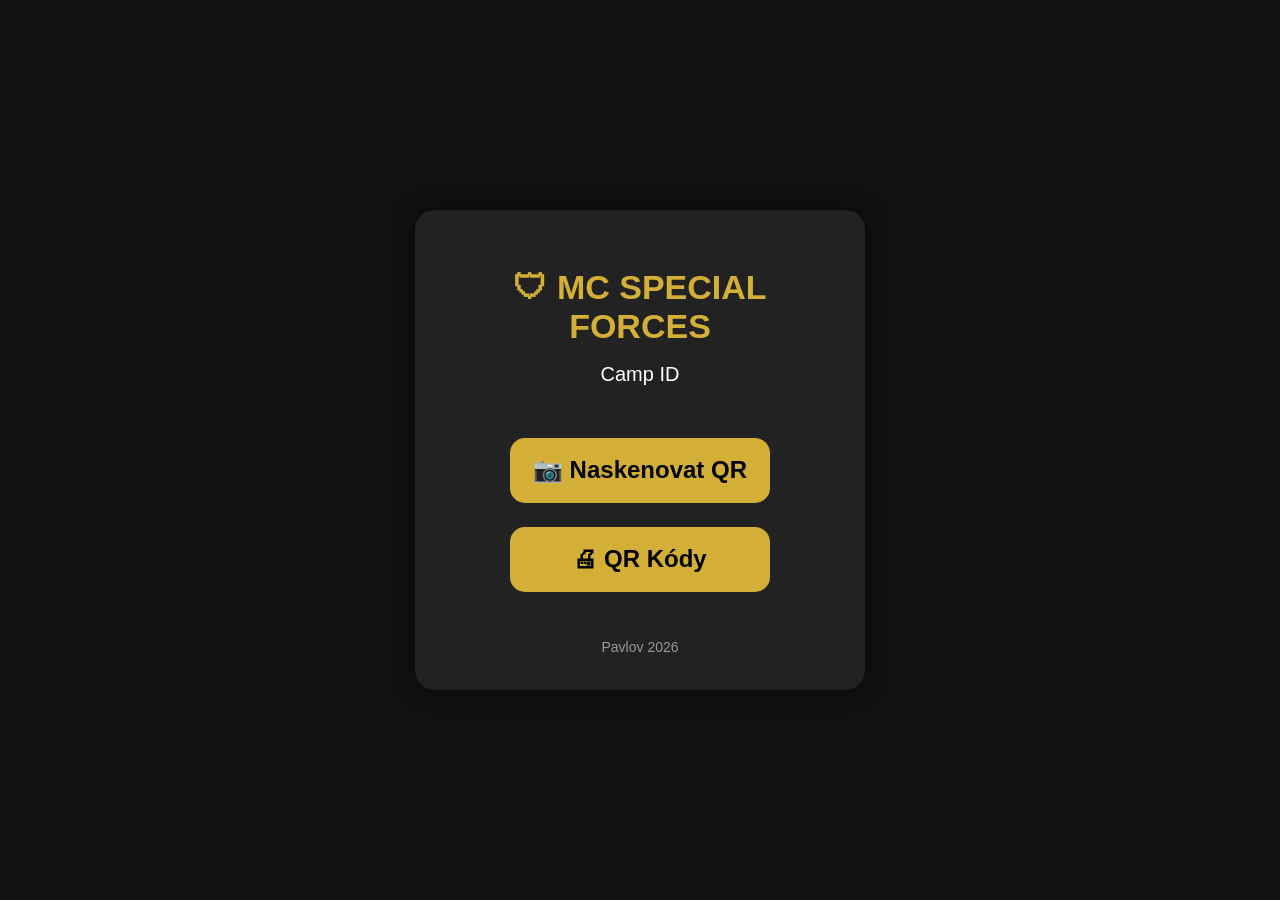
==== index.html @ e028612d "Add files via upload" ====
<!DOCTYPE html>
<html lang="cs">

<head>
<meta charset="UTF-8">
<meta name="viewport" content="width=device-width, initial-scale=1.0">

<title>MC Special Forces</title>

<style>

body{
    margin:0;
    background:#111;
    color:white;
    font-family:Arial,Helvetica,sans-serif;
    display:flex;
    justify-content:center;
    align-items:center;
    height:100vh;
}

.panel{
    width:380px;
    background:#222;
    border-radius:20px;
    padding:35px;
    text-align:center;
    box-shadow:0 0 20px rgba(0,0,0,.5);
}

h1{
    color:#d4af37;
    font-size:34px;
    margin-bottom:10px;
}

h2{
    color:#ffffff;
    font-size:20px;
    font-weight:normal;
    margin-bottom:40px;
}

button{
    width:260px;
    height:65px;
    margin:12px 0;
    border:none;
    border-radius:15px;
    background:#d4af37;
    color:black;
    font-size:24px;
    font-weight:bold;
    cursor:pointer;
}

button:hover{
    opacity:.9;
}

.footer{
    margin-top:35px;
    color:#999;
    font-size:14px;
}

</style>

</head>

<body>

<div class="panel">

<h1>🛡 MC SPECIAL FORCES</h1>

<h2>Camp ID</h2>

<button id="scanBtn">
📷 Naskenovat QR
</button>

<br>

<button onclick="window.location.href='qrcodes.html'">
🖨 QR Kódy
</button>

<div class="footer">
Pavlov 2026
</div>

</div>

<script>

document.getElementById("scanBtn").addEventListener("click",function(){

    window.location.href="scanner.html";

});

</script>

</body>

</html>
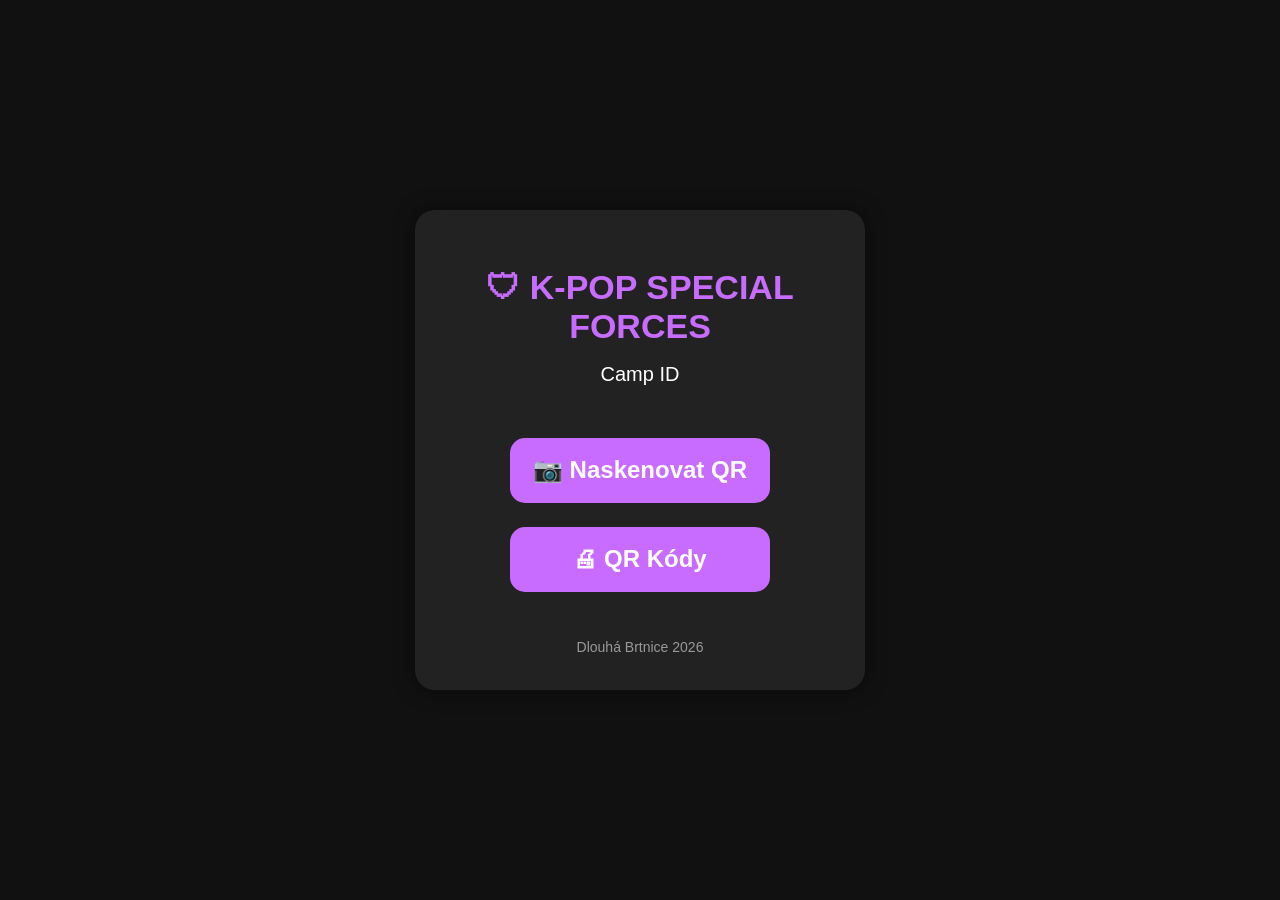
==== commit 108a375c: "Add files via upload" ====
--- a/index.html
+++ b/index.html
@@ -5,7 +5,7 @@
 <meta charset="UTF-8">
 <meta name="viewport" content="width=device-width, initial-scale=1.0">
 
-<title>MC Special Forces</title>
+<title>K-POP Special Forces</title>
 
 <style>
 
@@ -30,7 +30,7 @@
 }
 
 h1{
-    color:#d4af37;
+    color:#c86cff;
     font-size:34px;
     margin-bottom:10px;
 }
@@ -48,8 +48,8 @@
     margin:12px 0;
     border:none;
     border-radius:15px;
-    background:#d4af37;
-    color:black;
+    background:#c86cff;
+    color:white;
     font-size:24px;
     font-weight:bold;
     cursor:pointer;
@@ -73,7 +73,7 @@
 
 <div class="panel">
 
-<h1>🛡 MC SPECIAL FORCES</h1>
+<h1>🛡 K-POP SPECIAL FORCES</h1>
 
 <h2>Camp ID</h2>
 
@@ -88,7 +88,7 @@
 </button>
 
 <div class="footer">
-Pavlov 2026
+Dlouhá Brtnice 2026
 </div>
 
 </div>
